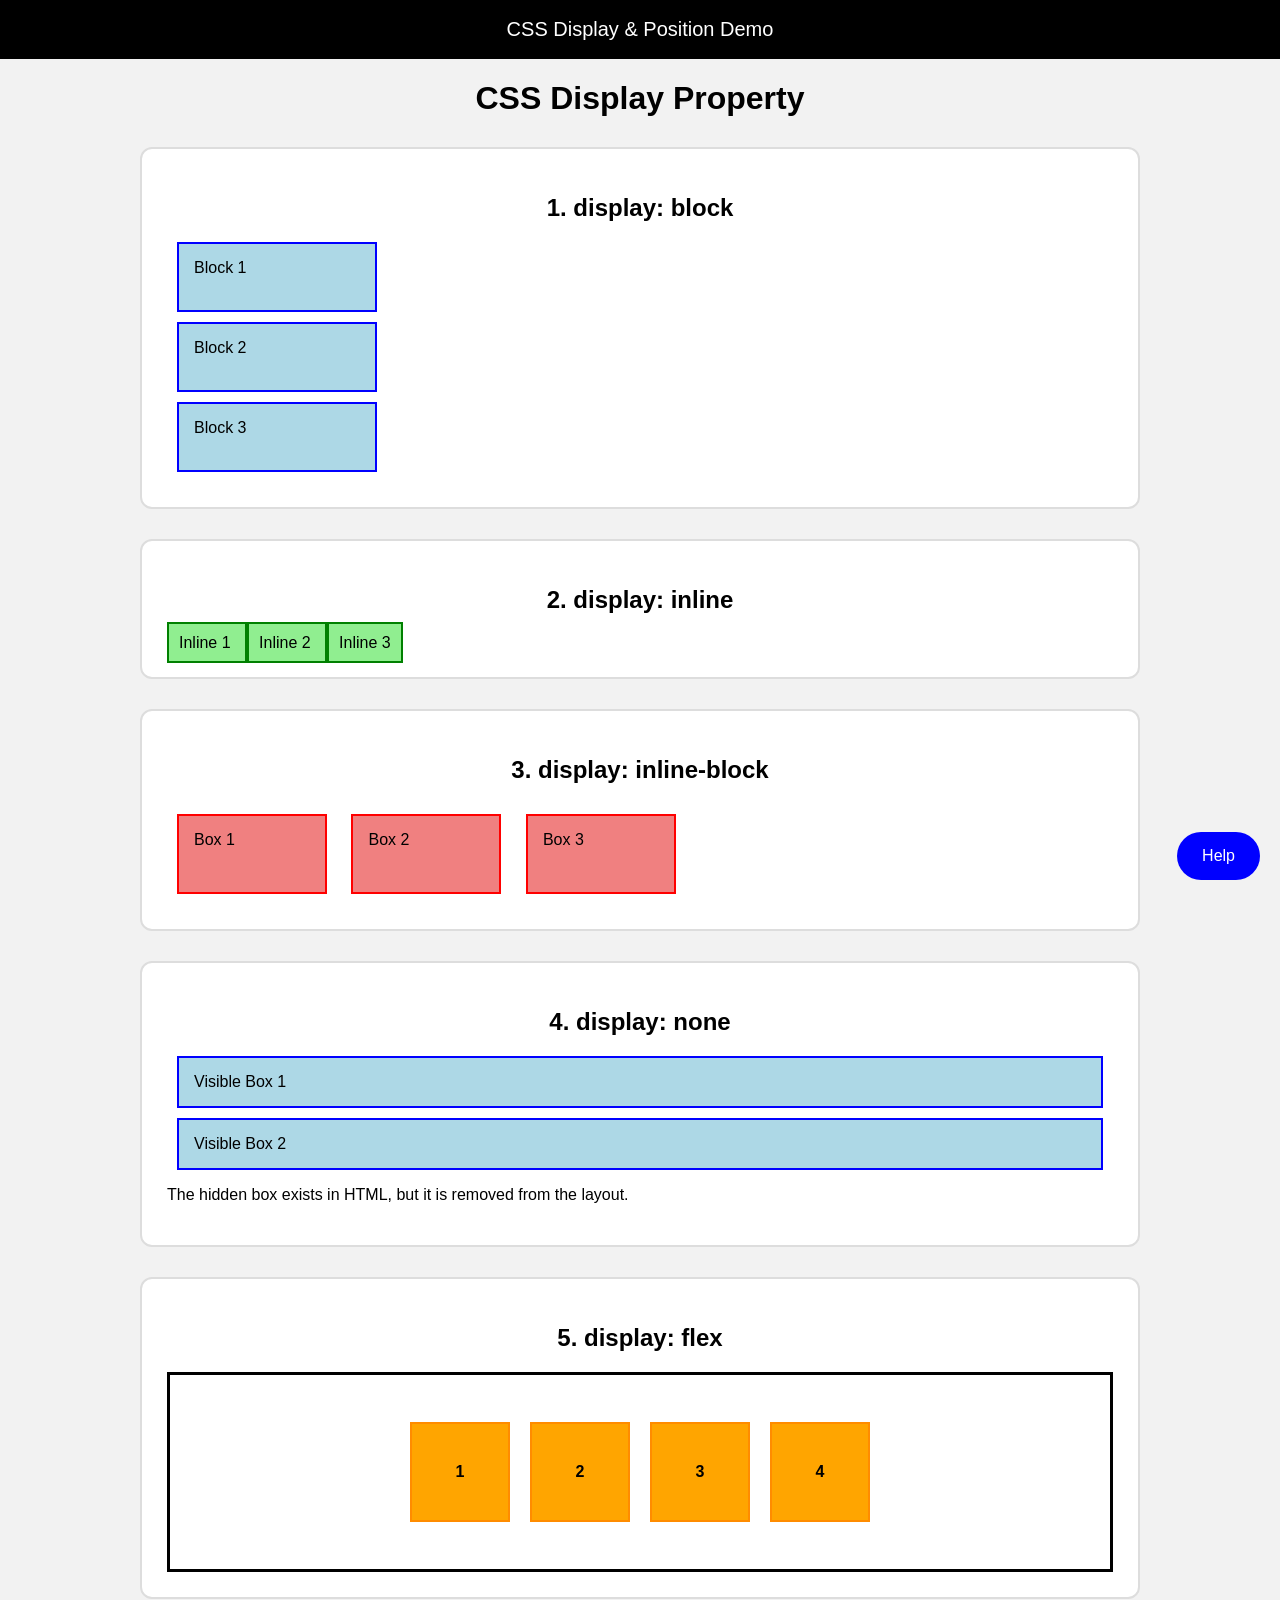
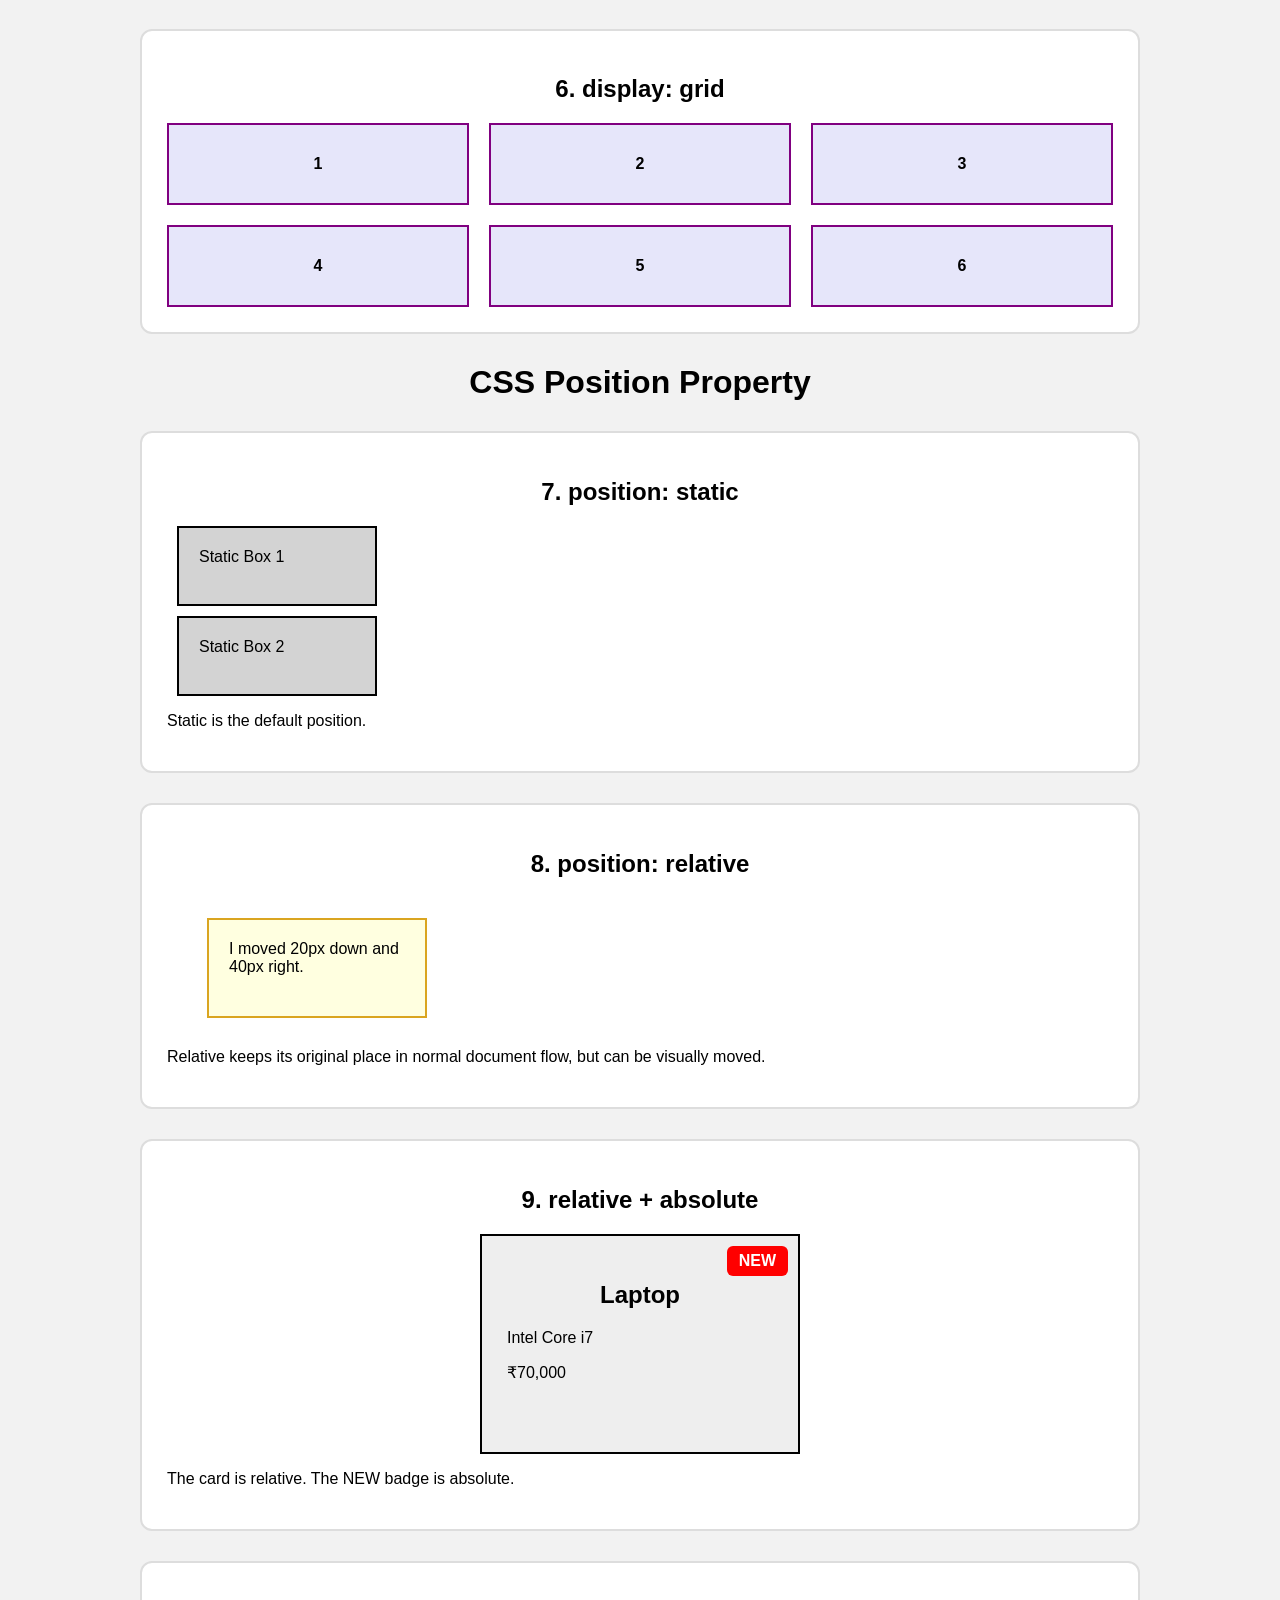
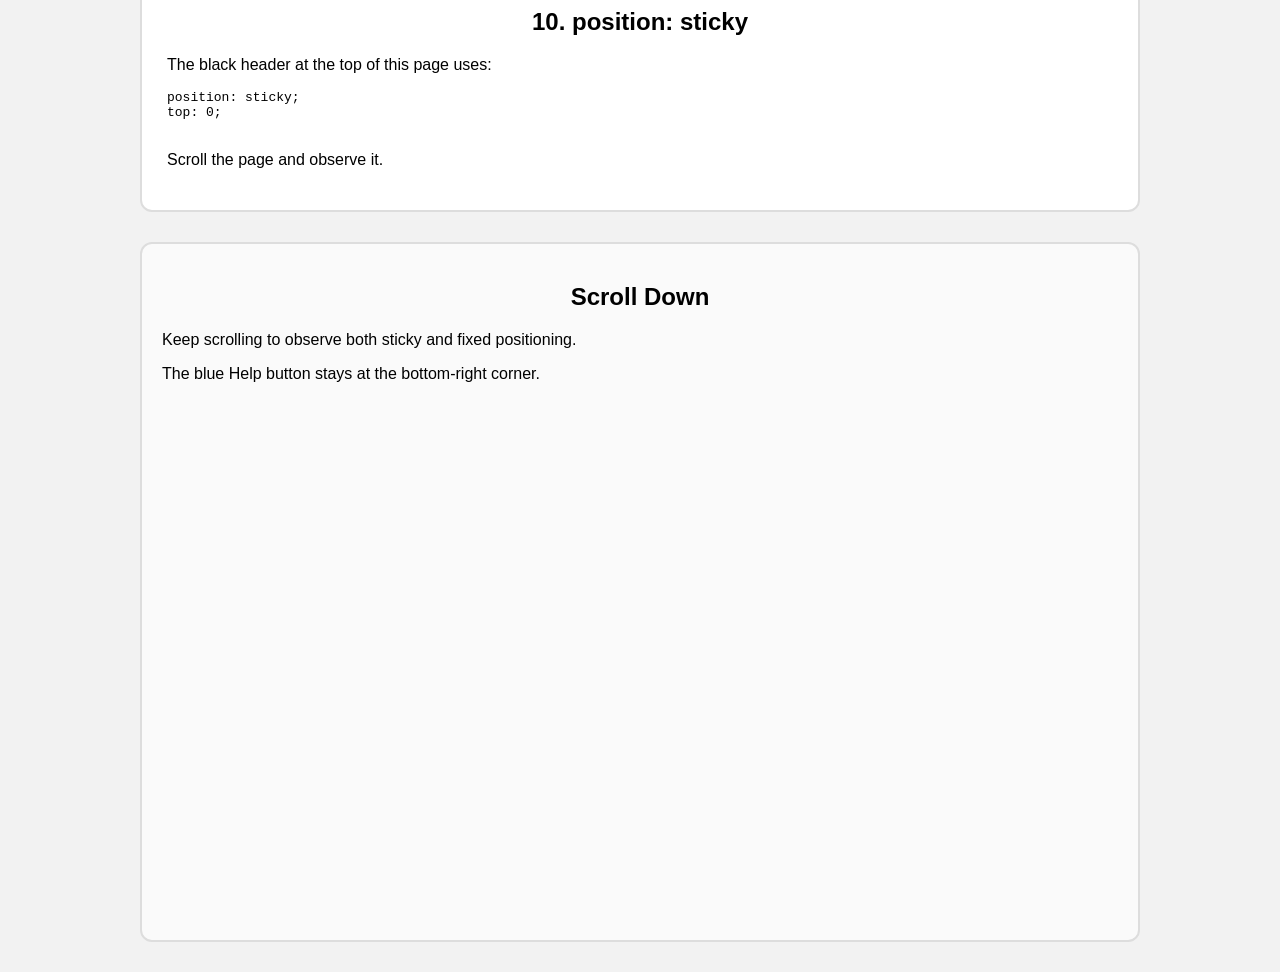
==== Fullstack/Day_6 - HTML - CSS - JS/Display-Position.html @ 85c61347 "Display Position" ====
<!DOCTYPE html>
<html lang="en">

<head>
    <meta charset="UTF-8">

    <meta name="viewport" content="width=device-width, initial-scale=1.0">

    <title>Display and Position Demo</title>

    <style>
        * {
            box-sizing: border-box;
        }

        body {
            margin: 0;
            font-family: Arial, sans-serif;
            background-color: #f2f2f2;
        }

        h1,
        h2 {
            text-align: center;
        }

        .section {
            width: 90%;
            max-width: 1000px;

            margin: 30px auto;
            padding: 25px;

            background-color: white;

            border: 2px solid #ddd;
            border-radius: 12px;
        }

        .demo-box {
            background-color: lightblue;

            border: 2px solid blue;

            padding: 15px;
            margin: 10px;
        }


        /* =========================
           1. DISPLAY BLOCK
        ========================= */

        .block-box {
            display: block;

            width: 200px;
            height: 70px;
        }


        /* =========================
           2. DISPLAY INLINE
        ========================= */

        .inline-box {
            display: inline;

            background-color: lightgreen;

            border: 2px solid green;

            padding: 10px;
        }


        /* =========================
           3. DISPLAY INLINE-BLOCK
        ========================= */

        .inline-block-box {
            display: inline-block;

            width: 150px;
            height: 80px;

            background-color: lightcoral;

            border: 2px solid red;

            padding: 15px;
            margin: 10px;
        }


        /* =========================
           4. DISPLAY NONE
        ========================= */

        .none-box {
            display: none;
        }


        /* =========================
           5. FLEXBOX
        ========================= */

        .flex-container {
            display: flex;

            justify-content: center;
            align-items: center;

            gap: 20px;

            min-height: 200px;

            border: 3px solid black;

            padding: 20px;

            flex-wrap: wrap;
        }

        .flex-item {
            width: 100px;
            height: 100px;

            background-color: orange;

            border: 2px solid darkorange;

            display: flex;

            justify-content: center;
            align-items: center;

            font-weight: bold;
        }


        /* =========================
           6. GRID
        ========================= */

        .grid-container {
            display: grid;

            grid-template-columns:
                repeat(3, 1fr);

            gap: 20px;
        }

        .grid-item {
            padding: 30px;

            background-color: lavender;

            border: 2px solid purple;

            text-align: center;

            font-weight: bold;
        }


        /* =========================
           7. POSITION STATIC
        ========================= */

        .static-box {
            position: static;

            width: 200px;
            height: 80px;

            background-color: lightgray;

            border: 2px solid black;

            padding: 20px;

            margin: 10px;
        }


        /* =========================
           8. POSITION RELATIVE
        ========================= */

        .relative-box {
            position: relative;

            top: 20px;
            left: 40px;

            width: 220px;
            height: 100px;

            background-color: lightyellow;

            border: 2px solid goldenrod;

            padding: 20px;

            margin-bottom: 50px;
        }


        /* =========================
           9. RELATIVE + ABSOLUTE
        ========================= */

        .product-card {
            width: 320px;
            height: 220px;

            background-color: #eeeeee;

            border: 2px solid black;

            padding: 25px;

            position: relative;

            margin: auto;
        }

        .badge {
            position: absolute;

            top: 10px;
            right: 10px;

            background-color: red;
            color: white;

            padding: 6px 12px;

            border-radius: 6px;

            font-weight: bold;
        }


        /* =========================
           10. STICKY
        ========================= */

        .sticky-header {
            position: sticky;

            top: 0;

            background-color: black;
            color: white;

            padding: 18px;

            text-align: center;

            font-size: 20px;

            z-index: 100;
        }


        /* =========================
           11. FIXED
        ========================= */

        .fixed-button {
            position: fixed;

            right: 20px;
            bottom: 20px;

            padding: 15px 25px;

            background-color: blue;
            color: white;

            border: none;

            border-radius: 30px;

            cursor: pointer;

            font-size: 16px;
        }

        .fixed-button:hover {
            background-color: darkblue;
        }


        /* =========================
           EXTRA SPACE FOR SCROLLING
        ========================= */

        .scroll-space {
            height: 700px;

            padding: 20px;

            background-color: #fafafa;
        }
    </style>
</head>


<body>


    <!-- =========================
         STICKY HEADER
    ========================== -->

    <header class="sticky-header">
        CSS Display & Position Demo
    </header>


    <h1>
        CSS Display Property
    </h1>


    <!-- =========================
         1. BLOCK
    ========================== -->

    <section class="section">

        <h2>
            1. display: block
        </h2>

        <div class="demo-box block-box">
            Block 1
        </div>

        <div class="demo-box block-box">
            Block 2
        </div>

        <div class="demo-box block-box">
            Block 3
        </div>

    </section>


    <!-- =========================
         2. INLINE
    ========================== -->

    <section class="section">

        <h2>
            2. display: inline
        </h2>

        <span class="inline-box">
            Inline 1
        </span>

        <span class="inline-box">
            Inline 2
        </span>

        <span class="inline-box">
            Inline 3
        </span>

    </section>


    <!-- =========================
         3. INLINE BLOCK
    ========================== -->

    <section class="section">

        <h2>
            3. display: inline-block
        </h2>

        <div class="inline-block-box">
            Box 1
        </div>

        <div class="inline-block-box">
            Box 2
        </div>

        <div class="inline-block-box">
            Box 3
        </div>

    </section>


    <!-- =========================
         4. DISPLAY NONE
    ========================== -->

    <section class="section">

        <h2>
            4. display: none
        </h2>

        <div class="demo-box">
            Visible Box 1
        </div>

        <div class="demo-box none-box">
            Hidden Box
        </div>

        <div class="demo-box">
            Visible Box 2
        </div>

        <p>
            The hidden box exists in HTML,
            but it is removed from the layout.
        </p>

    </section>


    <!-- =========================
         5. FLEX
    ========================== -->

    <section class="section">

        <h2>
            5. display: flex
        </h2>

        <div class="flex-container">

            <div class="flex-item">
                1
            </div>

            <div class="flex-item">
                2
            </div>

            <div class="flex-item">
                3
            </div>

            <div class="flex-item">
                4
            </div>

        </div>

    </section>


    <!-- =========================
         6. GRID
    ========================== -->

    <section class="section">

        <h2>
            6. display: grid
        </h2>

        <div class="grid-container">

            <div class="grid-item">
                1
            </div>

            <div class="grid-item">
                2
            </div>

            <div class="grid-item">
                3
            </div>

            <div class="grid-item">
                4
            </div>

            <div class="grid-item">
                5
            </div>

            <div class="grid-item">
                6
            </div>

        </div>

    </section>


    <h1>
        CSS Position Property
    </h1>


    <!-- =========================
         7. STATIC
    ========================== -->

    <section class="section">

        <h2>
            7. position: static
        </h2>

        <div class="static-box">
            Static Box 1
        </div>

        <div class="static-box">
            Static Box 2
        </div>

        <p>
            Static is the default position.
        </p>

    </section>


    <!-- =========================
         8. RELATIVE
    ========================== -->

    <section class="section">

        <h2>
            8. position: relative
        </h2>

        <div class="relative-box">
            I moved 20px down
            and 40px right.
        </div>

        <p>
            Relative keeps its original
            place in normal document flow,
            but can be visually moved.
        </p>

    </section>


    <!-- =========================
         9. ABSOLUTE
    ========================== -->

    <section class="section">

        <h2>
            9. relative + absolute
        </h2>

        <div class="product-card">

            <span class="badge">
                NEW
            </span>

            <h2>
                Laptop
            </h2>

            <p>
                Intel Core i7
            </p>

            <p>
                ₹70,000
            </p>

        </div>

        <p>
            The card is relative.
            The NEW badge is absolute.
        </p>

    </section>


    <!-- =========================
         10. STICKY
    ========================== -->

    <section class="section">

        <h2>
            10. position: sticky
        </h2>

        <p>
            The black header at the top of
            this page uses:
        </p>

        <pre>
position: sticky;
top: 0;
        </pre>

        <p>
            Scroll the page and observe it.
        </p>

    </section>


    <!-- =========================
         SCROLL AREA
    ========================== -->

    <section class="section scroll-space">

        <h2>
            Scroll Down
        </h2>

        <p>
            Keep scrolling to observe both
            sticky and fixed positioning.
        </p>

        <p>
            The blue Help button stays
            at the bottom-right corner.
        </p>

    </section>


    <!-- =========================
         11. FIXED
    ========================== -->

    <button class="fixed-button">
        Help
    </button>


</body>

</html>
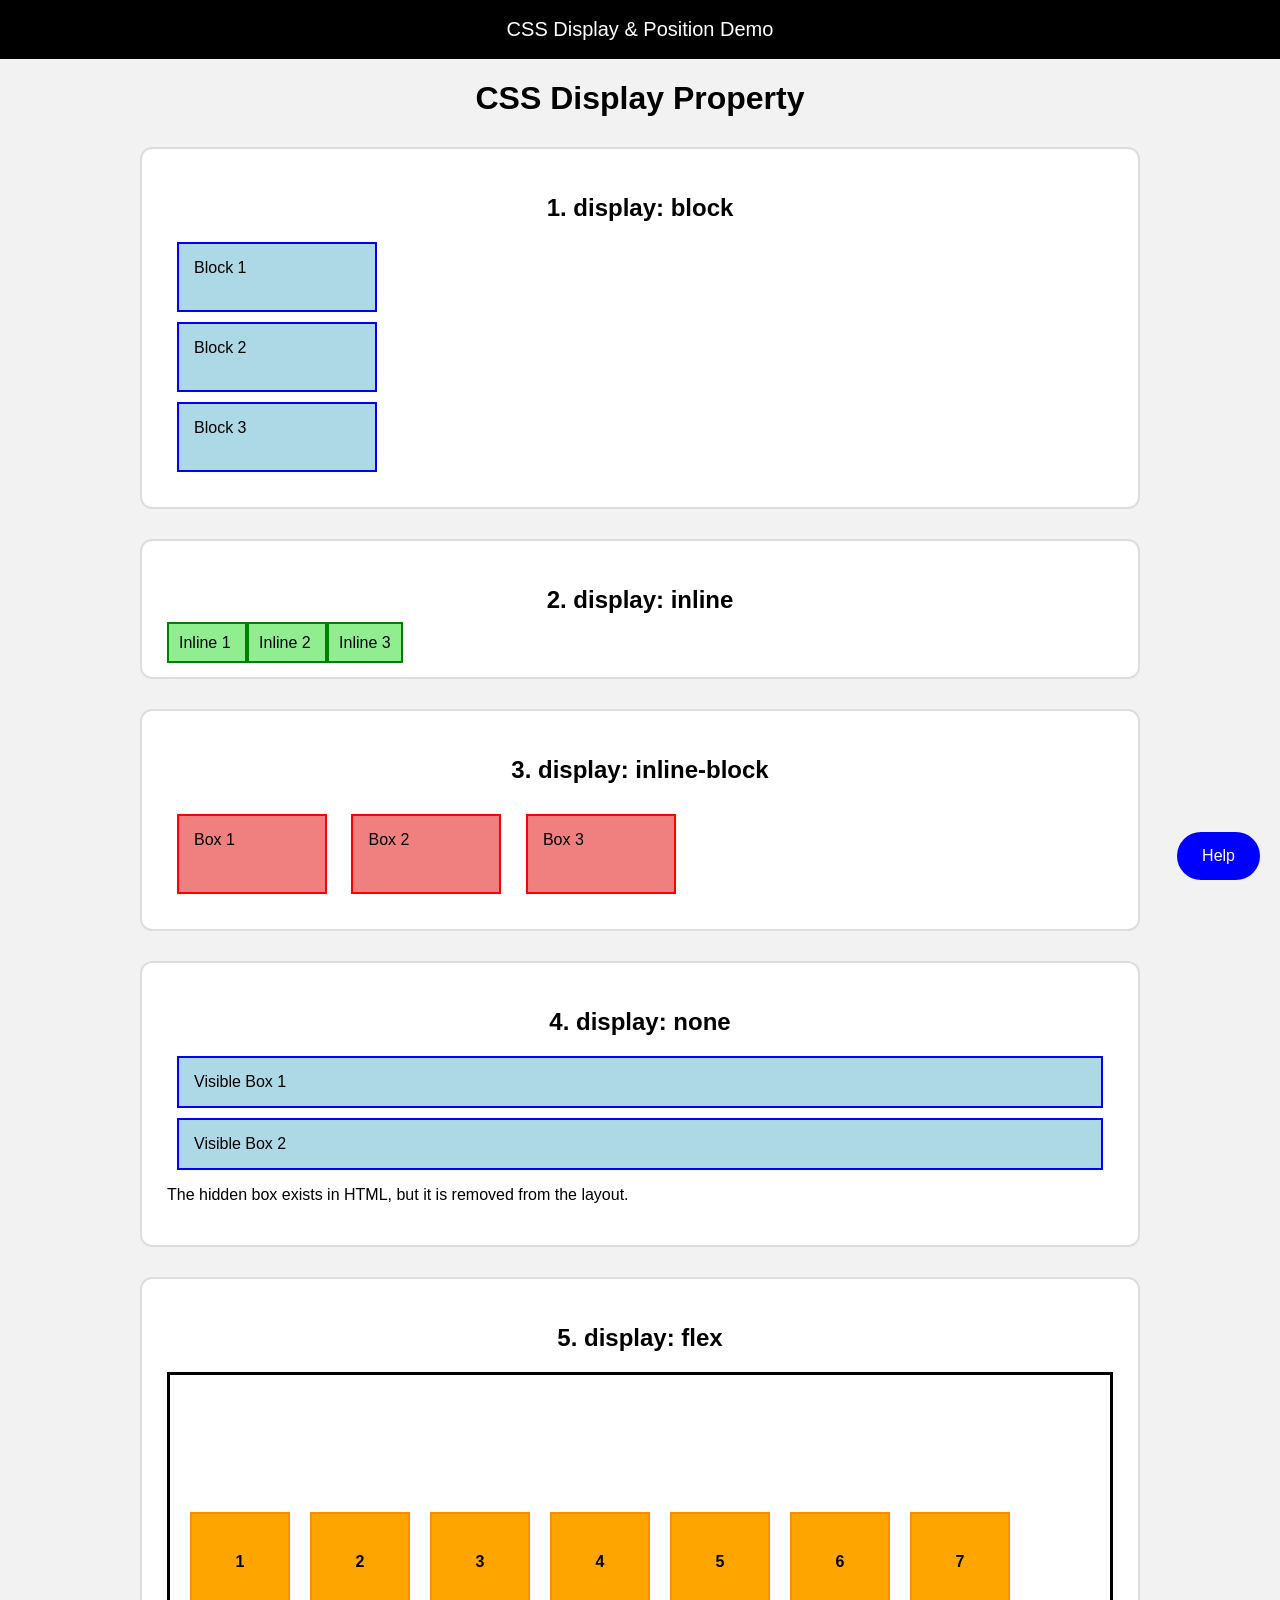
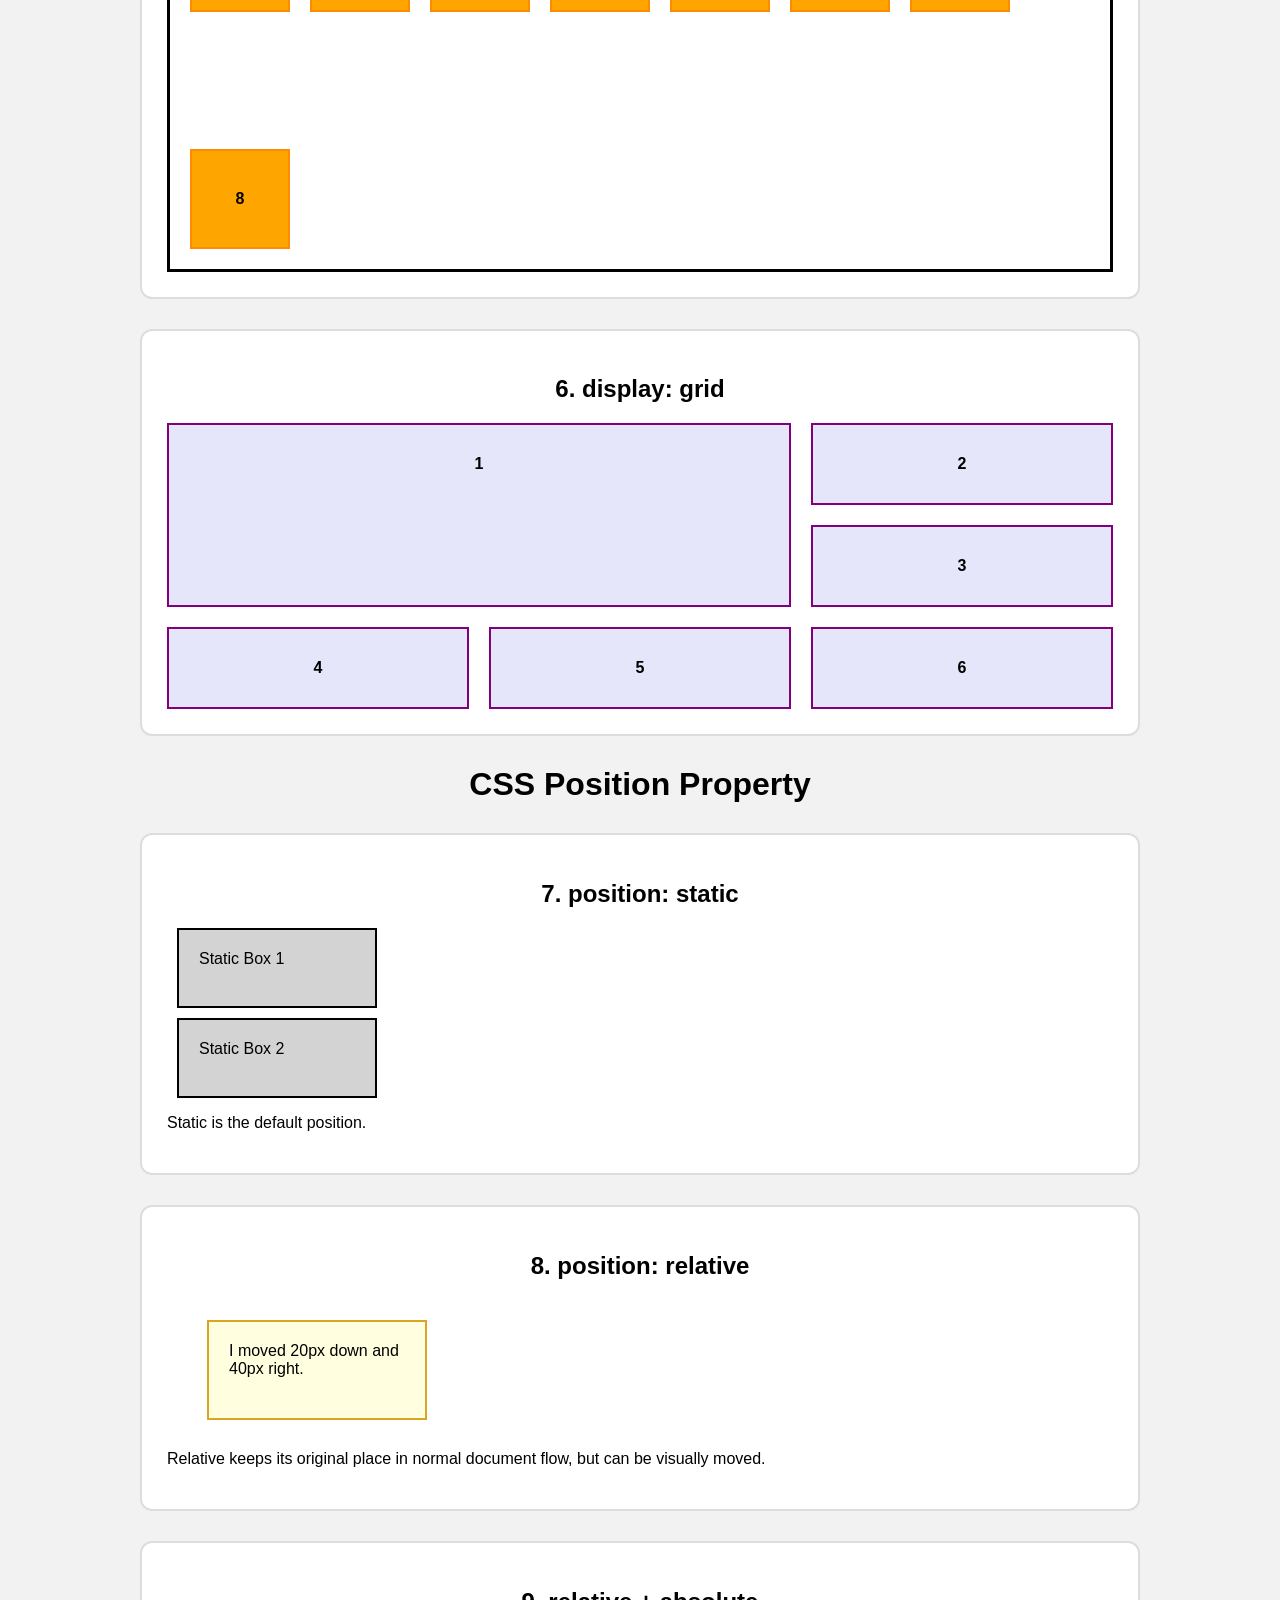
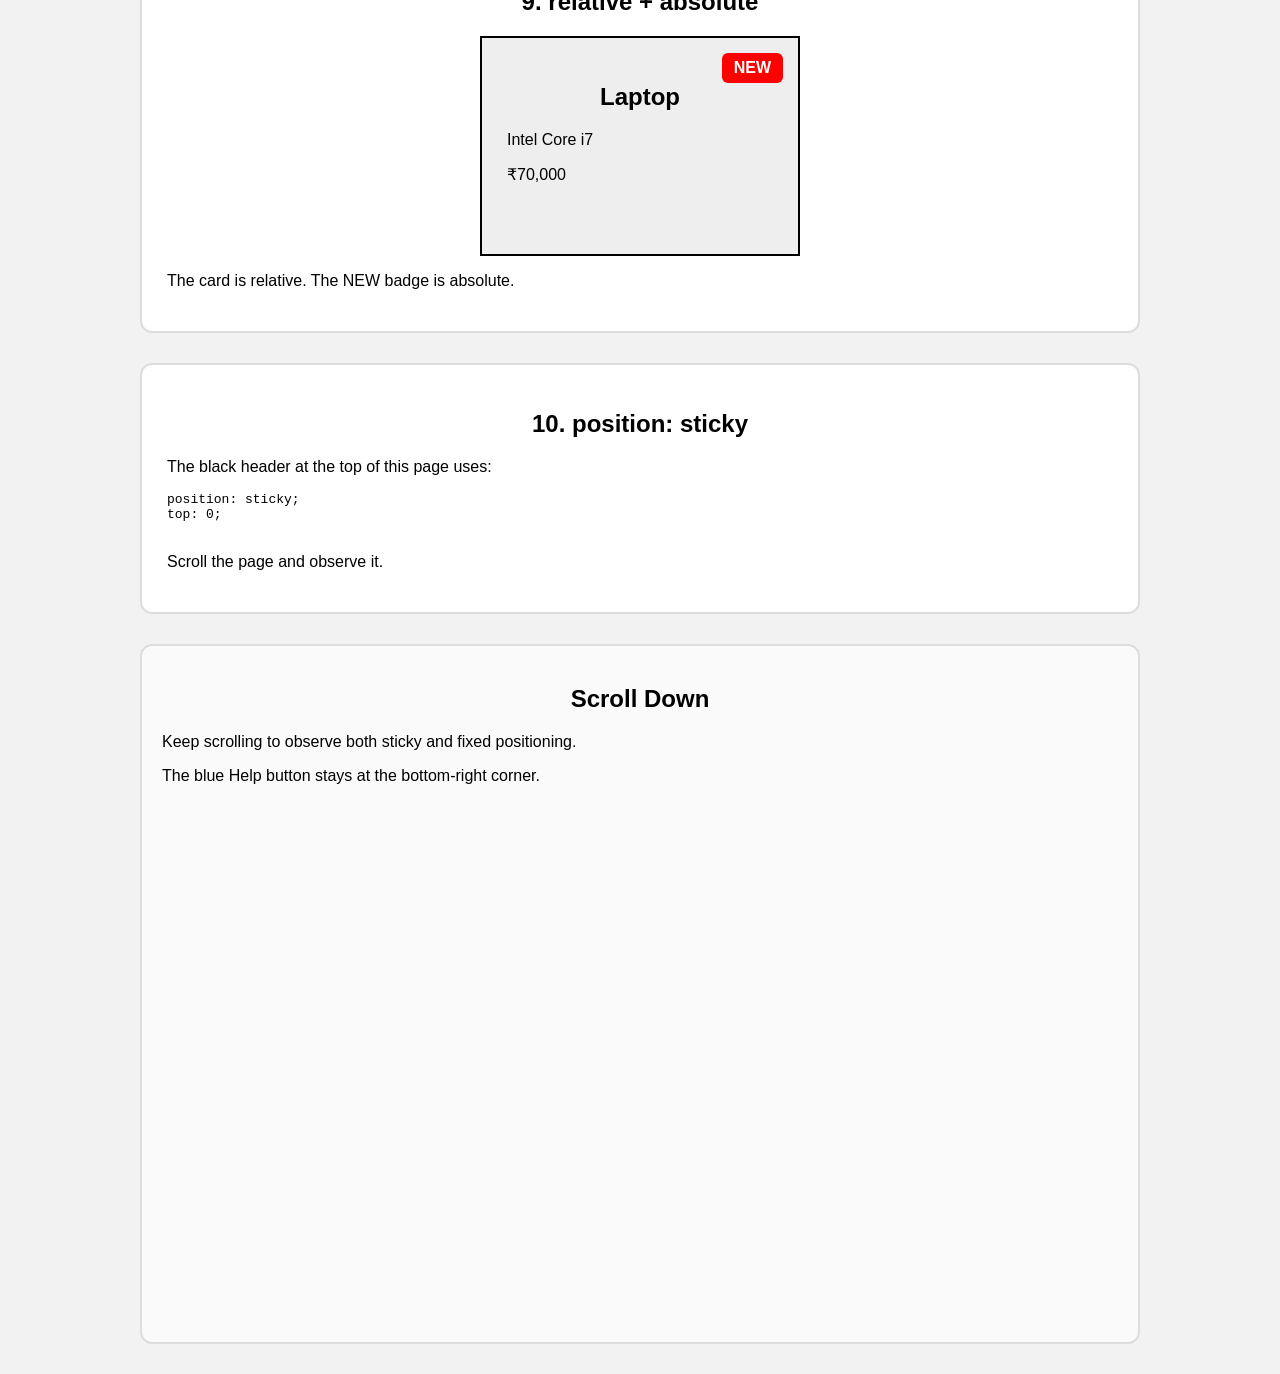
==== commit b2ea0697: "feat: add z-index demo with styled boxes to illustrate stacking context" ====
--- a/Fullstack/Day_6 - HTML - CSS - JS/Display-Position.html
+++ b/Fullstack/Day_6 - HTML - CSS - JS/Display-Position.html
@@ -27,12 +27,9 @@
         .section {
             width: 90%;
             max-width: 1000px;
-
             margin: 30px auto;
             padding: 25px;
-
             background-color: white;
-
             border: 2px solid #ddd;
             border-radius: 12px;
         }
@@ -53,26 +50,19 @@
 
         .block-box {
             display: block;
-
             width: 200px;
             height: 70px;
         }
 
-
         /* =========================
            2. DISPLAY INLINE
         ========================= */
-
         .inline-box {
             display: inline;
-
             background-color: lightgreen;
-
             border: 2px solid green;
-
             padding: 10px;
         }
-
 
         /* =========================
            3. DISPLAY INLINE-BLOCK
@@ -80,14 +70,10 @@
 
         .inline-block-box {
             display: inline-block;
-
             width: 150px;
             height: 80px;
-
             background-color: lightcoral;
-
             border: 2px solid red;
-
             padding: 15px;
             margin: 10px;
         }
@@ -104,41 +90,32 @@
 
         /* =========================
            5. FLEXBOX
-        ========================= */
-
+           justify-content → main axis
+            align-items     → cross axis
+        ========================= */
         .flex-container {
+            height: 500px;
             display: flex;
-
-            justify-content: center;
-            align-items: center;
-
+            justify-content: start;
+            align-items: end;
             gap: 20px;
-
             min-height: 200px;
-
             border: 3px solid black;
-
             padding: 20px;
-
             flex-wrap: wrap;
         }
 
         .flex-item {
             width: 100px;
             height: 100px;
-
             background-color: orange;
-
             border: 2px solid darkorange;
-
             display: flex;
-
+            flex-direction: column;
             justify-content: center;
             align-items: center;
-
             font-weight: bold;
         }
-
 
         /* =========================
            6. GRID
@@ -146,25 +123,23 @@
 
         .grid-container {
             display: grid;
-
-            grid-template-columns:
-                repeat(3, 1fr);
-
+            grid-template-columns: repeat(3, 1fr);
+            grid-template-rows: 1fr 1fr;
             gap: 20px;
         }
 
         .grid-item {
             padding: 30px;
-
             background-color: lavender;
-
             border: 2px solid purple;
-
             text-align: center;
-
             font-weight: bold;
         }
 
+        .grid-item1 {
+            grid-column: span 2;
+            grid-row: span 2;
+        }
 
         /* =========================
            7. POSITION STATIC
@@ -172,16 +147,11 @@
 
         .static-box {
             position: static;
-
             width: 200px;
             height: 80px;
-
             background-color: lightgray;
-
             border: 2px solid black;
-
             padding: 20px;
-
             margin: 10px;
         }
 
@@ -192,19 +162,13 @@
 
         .relative-box {
             position: relative;
-
             top: 20px;
             left: 40px;
-
             width: 220px;
             height: 100px;
-
             background-color: lightyellow;
-
             border: 2px solid goldenrod;
-
             padding: 20px;
-
             margin-bottom: 50px;
         }
 
@@ -216,31 +180,21 @@
         .product-card {
             width: 320px;
             height: 220px;
-
             background-color: #eeeeee;
-
             border: 2px solid black;
-
             padding: 25px;
-
             position: relative;
-
             margin: auto;
         }
 
         .badge {
             position: absolute;
-
-            top: 10px;
-            right: 10px;
-
+            top: 15px;
+            right: 15px;
             background-color: red;
             color: white;
-
             padding: 6px 12px;
-
             border-radius: 6px;
-
             font-weight: bold;
         }
 
@@ -251,21 +205,14 @@
 
         .sticky-header {
             position: sticky;
-
             top: 0;
-
             background-color: black;
             color: white;
-
             padding: 18px;
-
             text-align: center;
-
             font-size: 20px;
-
             z-index: 100;
         }
-
 
         /* =========================
            11. FIXED
@@ -273,21 +220,14 @@
 
         .fixed-button {
             position: fixed;
-
             right: 20px;
             bottom: 20px;
-
             padding: 15px 25px;
-
             background-color: blue;
             color: white;
-
             border: none;
-
             border-radius: 30px;
-
             cursor: pointer;
-
             font-size: 16px;
         }
 
@@ -295,16 +235,12 @@
             background-color: darkblue;
         }
 
-
         /* =========================
            EXTRA SPACE FOR SCROLLING
         ========================= */
-
         .scroll-space {
             height: 700px;
-
             padding: 20px;
-
             background-color: #fafafa;
         }
     </style>
@@ -312,8 +248,6 @@
 
 
 <body>
-
-
     <!-- =========================
          STICKY HEADER
     ========================== -->
@@ -333,23 +267,18 @@
     ========================== -->
 
     <section class="section">
-
         <h2>
             1. display: block
         </h2>
-
         <div class="demo-box block-box">
             Block 1
         </div>
-
         <div class="demo-box block-box">
             Block 2
         </div>
-
         <div class="demo-box block-box">
             Block 3
         </div>
-
     </section>
 
 
@@ -442,25 +371,15 @@
         <h2>
             5. display: flex
         </h2>
-
         <div class="flex-container">
-
-            <div class="flex-item">
-                1
-            </div>
-
-            <div class="flex-item">
-                2
-            </div>
-
-            <div class="flex-item">
-                3
-            </div>
-
-            <div class="flex-item">
-                4
-            </div>
-
+            <div class="flex-item">1</div>
+            <div class="flex-item">2</div>
+            <div class="flex-item">3</div>
+            <div class="flex-item">4</div>
+            <div class="flex-item">5</div>
+            <div class="flex-item">6</div>
+            <div class="flex-item">7</div>
+            <div class="flex-item">8</div>
         </div>
 
     </section>
@@ -471,39 +390,17 @@
     ========================== -->
 
     <section class="section">
-
         <h2>
             6. display: grid
         </h2>
-
         <div class="grid-container">
-
-            <div class="grid-item">
-                1
-            </div>
-
-            <div class="grid-item">
-                2
-            </div>
-
-            <div class="grid-item">
-                3
-            </div>
-
-            <div class="grid-item">
-                4
-            </div>
-
-            <div class="grid-item">
-                5
-            </div>
-
-            <div class="grid-item">
-                6
-            </div>
-
-        </div>
-
+            <div class="grid-item grid-item1">1</div>
+            <div class="grid-item">2</div>
+            <div class="grid-item">3</div>
+            <div class="grid-item">4</div>
+            <div class="grid-item">5</div>
+            <div class="grid-item">6</div>
+        </div>
     </section>
 
 
@@ -572,30 +469,23 @@
         </h2>
 
         <div class="product-card">
-
             <span class="badge">
                 NEW
             </span>
-
             <h2>
                 Laptop
             </h2>
-
             <p>
                 Intel Core i7
             </p>
-
             <p>
                 ₹70,000
             </p>
-
-        </div>
-
+        </div>
         <p>
             The card is relative.
             The NEW badge is absolute.
         </p>
-
     </section>
 
 
